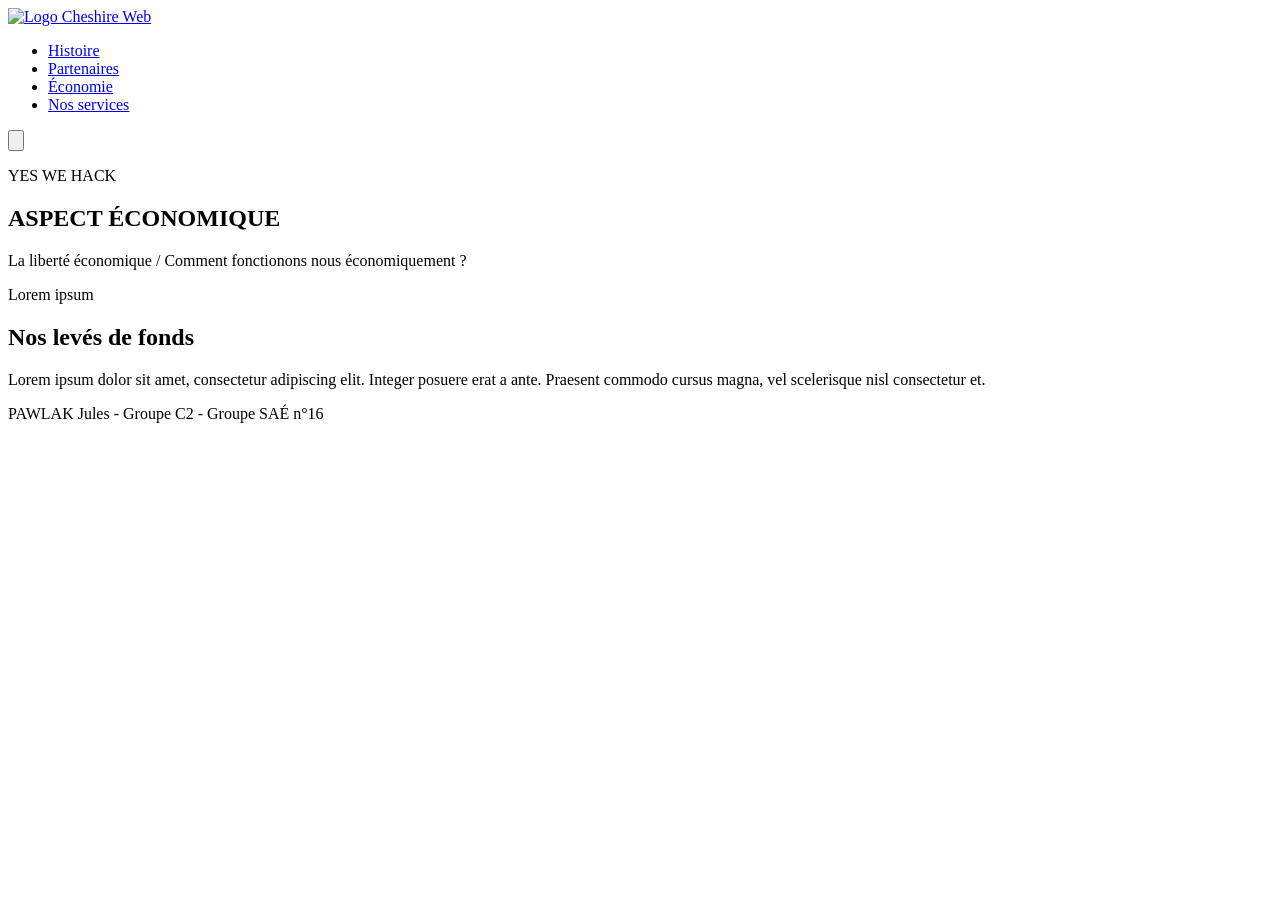
==== economie.html @ 01c73b0d "Mise a jour de la page economie.html Legerement modification pour que la page economie soit une page" ====
<!DOCTYPE html>
<html lang="fr">
<head>
    <meta charset="UTF-8">
    <meta name="viewport" content="width=device-width, initial-scale=1.0">

    <title>Notre fonctionnement économique | Yes We Hack</title>
    <link rel="icon" type="image/x-icon" href="favicon.ico">
    <link rel="stylesheet" href="modelespage.css">
</head>

<body>

    <!-- Navigation -->
    <header class="menu">

        <a href="index.html" class="logo">
            <img
                src="Cheshire_Web.png"
                alt="Logo Cheshire Web"
            >
        </a>

        <nav aria-label="Navigation principale">
            <ul class="nav-links">
                <li>
                    <a href="histoire.html">Histoire</a>
                </li>

                <li>
                    <a href="partenaires.html">Partenaires</a>
                </li>

                <li>
                    <a href="economie.html" class="active">Économie</a>
                </li>

                <li>
                    <a href="services.html">Nos services</a>
                </li>
            </ul>
        </nav>

        <button class="menu-button" aria-label="Ouvrir le menu">
            <img src="menu_icon.svg" alt="">
        </button>

    </header>


    <main>

        <!-- Introduction -->
        <section class="hero">

            <div class="hero-content">

                <p class="eyebrow">YES WE HACK</p>

                <h1>
                    ASPECT ÉCONOMIQUE
                </h1>

                <p class="hero-text">
                    La liberté économique  / Comment fonctionons nous économiquement ?
                </p>

            </div>

        </section>
        <!-- ###################### -->
        <!-- Section supplémentaire -->
        <!-- ###################### -->
        <section class="about-more">

            <div class="about-content">

                <div>
                    <p class="eyebrow">Lorem ipsum</p>

                    <h2>
                        Nos levés de fonds
                    </h2>
                </div>

                <p>
                    Lorem ipsum dolor sit amet, consectetur adipiscing elit.
                    Integer posuere erat a ante. Praesent commodo cursus magna,
                    vel scelerisque nisl consectetur et.
                </p>

            </div>

        </section>

    </main>


    <footer>
        <p>
            PAWLAK Jules - Groupe C2 - Groupe SAÉ n°16
        </p>
    </footer>

</body>
</html>
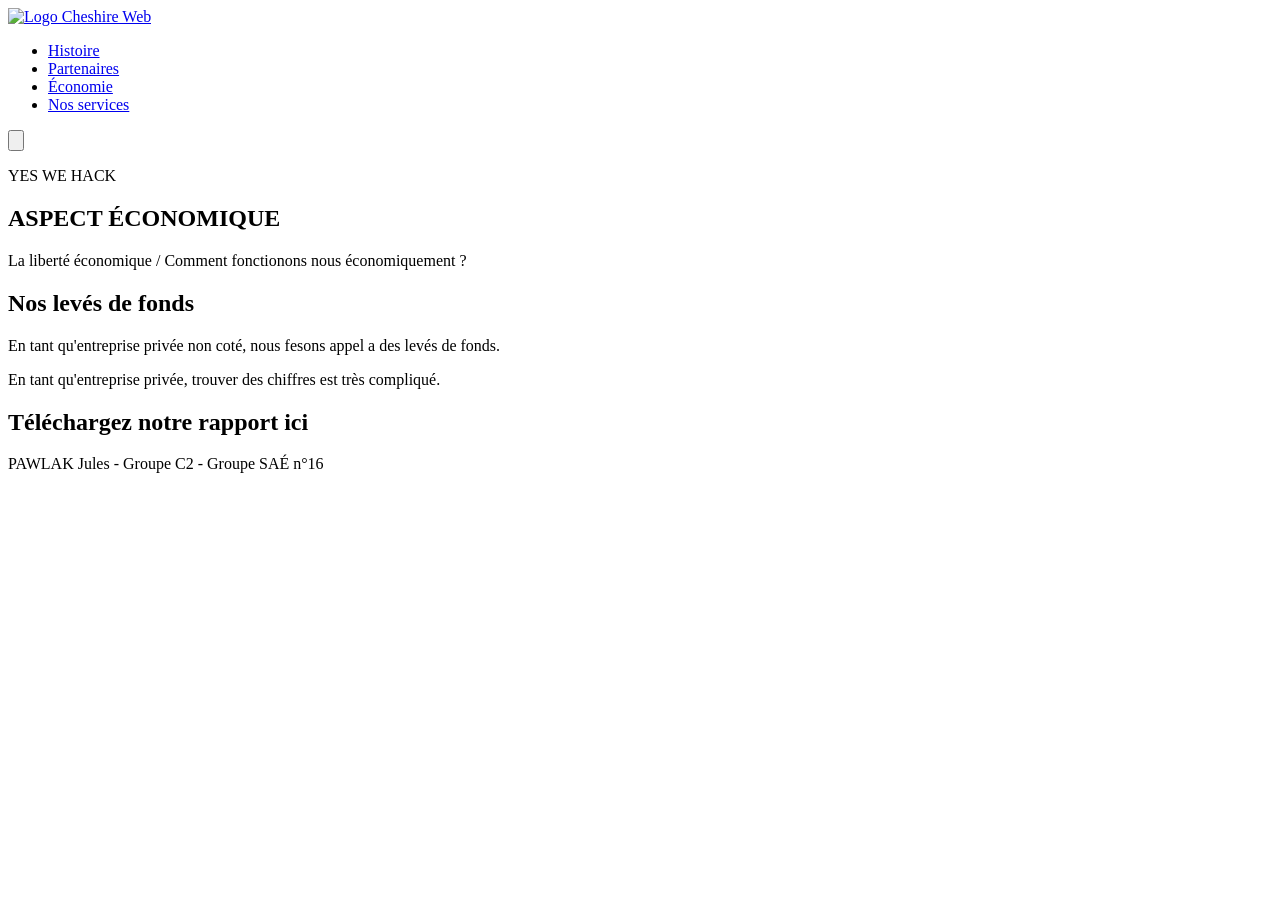
==== commit 99d8a099: "Mise a jour de la page economie.html Ajout de texte et d'information concernant la partie économique" ====
--- a/economie.html
+++ b/economie.html
@@ -76,18 +76,27 @@
             <div class="about-content">
 
                 <div>
-                    <p class="eyebrow">Lorem ipsum</p>
-
                     <h2>
                         Nos levés de fonds
                     </h2>
                 </div>
 
                 <p>
-                    Lorem ipsum dolor sit amet, consectetur adipiscing elit.
-                    Integer posuere erat a ante. Praesent commodo cursus magna,
-                    vel scelerisque nisl consectetur et.
+                    En tant qu'entreprise privée non coté, nous fesons appel a des levés de fonds.
                 </p>
+
+            </div>
+            <div class="about-content">
+
+                <p>
+                    En tant qu'entreprise privée, trouver des chiffres est très compliqué.
+                </p>
+
+                <div>
+                    <h2>
+                        Téléchargez notre rapport ici
+                    </h2>
+                </div>
 
             </div>
 
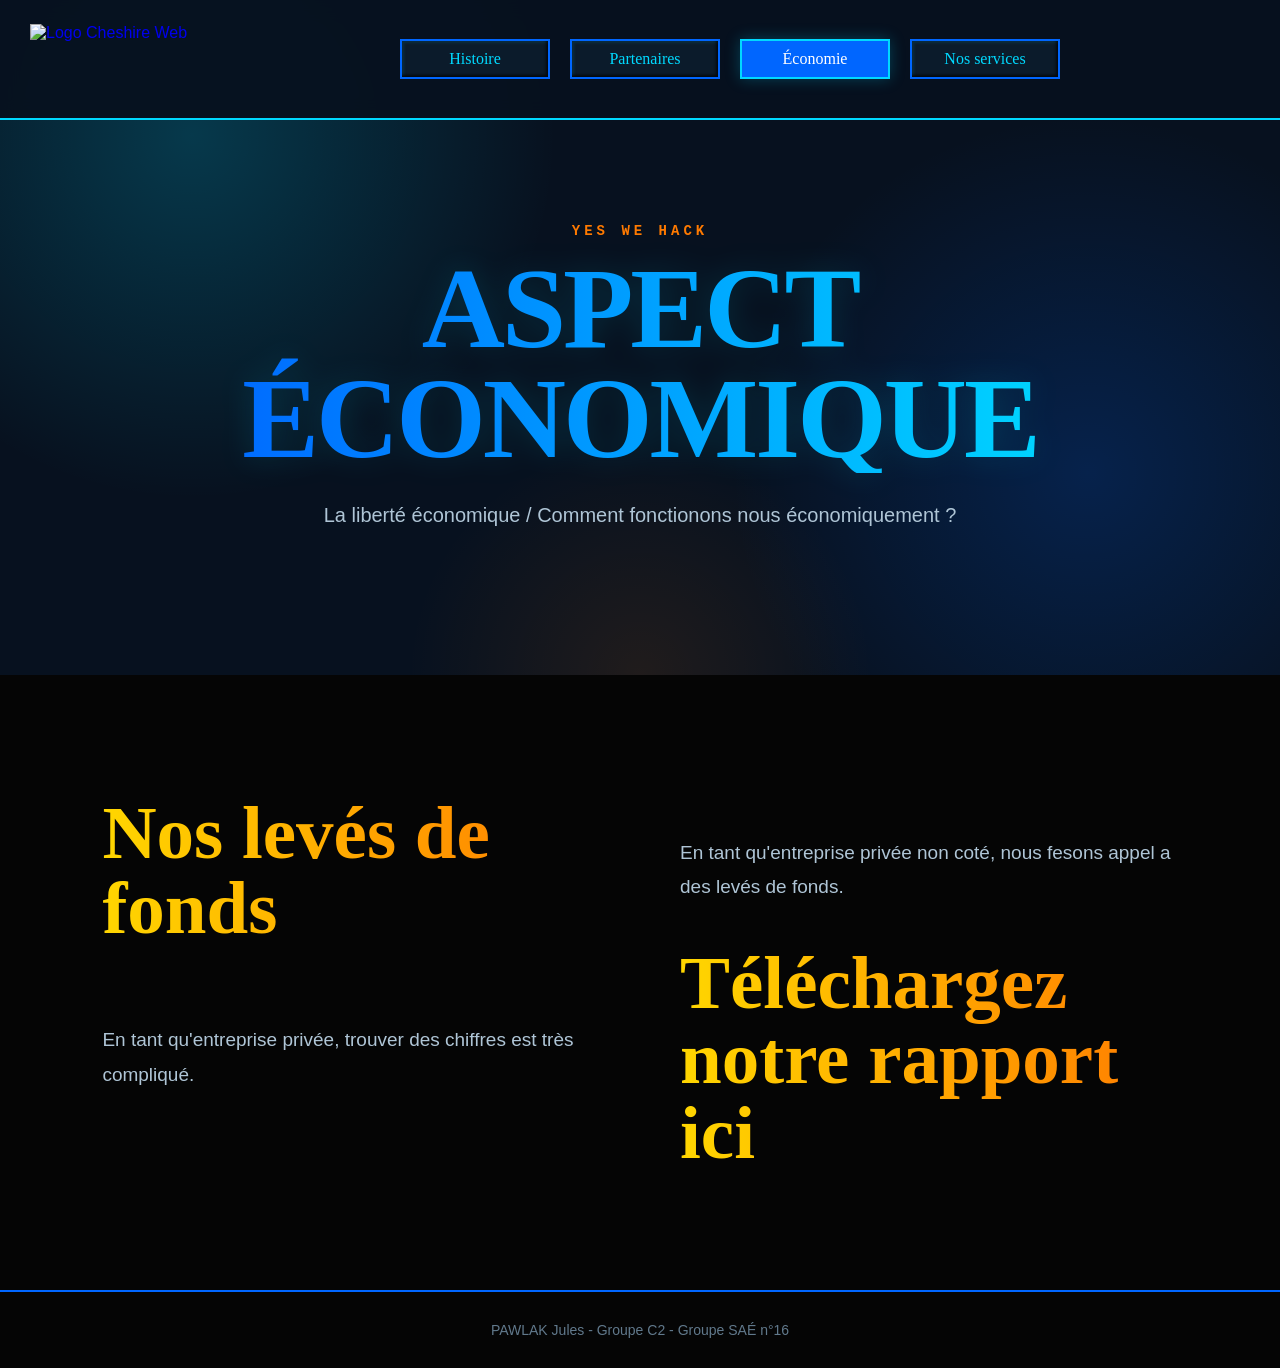
==== commit c2491012: "retiré le bouton intuile de la barre nav" ====
--- a/economie.html
+++ b/economie.html
@@ -40,11 +40,6 @@
                 </li>
             </ul>
         </nav>
-
-        <button class="menu-button" aria-label="Ouvrir le menu">
-            <img src="menu_icon.svg" alt="">
-        </button>
-
     </header>
 
 
--- a/modelespage.css
+++ b/modelespage.css
@@ -0,0 +1,249 @@
+* {
+    margin: 0;
+    padding: 0;
+    box-sizing: border-box;
+}
+
+html {
+    scroll-behavior: smooth;
+}
+
+body {
+    font-family: Arial, Helvetica, sans-serif;
+    background-color: #07111F;
+    color: #EAF7FF;
+    overflow-x: hidden;
+}
+
+.menu {
+    position: fixed;
+    top: 0;
+    left: 0;
+    width: 100%;
+    height: 120px;
+    padding: 0 30px;
+    display: grid;
+    grid-template-columns: 180px 1fr 180px;
+    align-items: center;
+    background-color: rgba(7, 17, 31, 0.95);
+    backdrop-filter: blur(10px);
+    border-bottom: 2px solid #00D9FF;
+    z-index: 1000;
+}
+
+.logo {
+    display: flex;
+    align-items: center;
+    justify-content: flex-start;
+    text-decoration: none;
+}
+
+.logo img {
+    display: block;
+    width: auto;
+    height: 70px;
+    transition: transform 0.3s ease;
+}
+
+.logo:hover img {
+    transform: scale(1.05);
+}
+
+nav {
+    display: flex;
+    align-items: center;
+    justify-content: right;
+}
+
+.nav-links {
+    display: flex;
+    align-items: center;
+    justify-content: center;
+    list-style: none;
+}
+
+.nav-links li {
+    display: flex;
+    align-items: center;
+    list-style: none;
+}
+
+.nav-links a {
+    display: flex;
+    align-items: center;
+    justify-content: center;
+    width: 150px;
+    height: 40px;
+    margin: 10px;
+    border: 2px solid #0066FF;
+    background-color: #0B1B2B;
+    color: #00D9FF;
+    text-decoration: none;
+    font-family: fantasy;
+    font-size: 1em;
+    cursor: pointer;
+    box-shadow:
+        inset -2px -2px 3px rgba(0, 0, 0, 0.7),
+        inset 2px 2px 3px rgba(0, 217, 255, 0.1);
+    transition: 0.3s ease;
+}
+
+.nav-links a:hover {
+    transition:0.7s all;
+    margin: 0;
+    font-size: 1.1em;
+    background-color: #0066FF;
+    color: #FFFFFF;
+    border-color: #00D9FF;
+    box-shadow:
+        0 8px 25px rgba(0, 102, 255, 0.45),
+        inset -2px -2px 3px rgba(0, 0, 0, 0.5);
+}
+
+.nav-links a.active {
+    background-color: #0066FF;
+    color: #FFFFFF;
+    border-color: #00D9FF;
+    box-shadow:
+        0 0 15px rgba(0, 217, 255, 0.25);
+}
+
+
+.hero {
+    min-height: 75vh;
+    padding: 180px 8% 100px;
+    display: flex;
+    align-items: center;
+    justify-content: center;
+    text-align: center;
+    background:
+        radial-gradient(
+            circle at 15% 20%,
+            rgba(0, 217, 255, 0.20),
+            transparent 30%
+        ),
+        radial-gradient(
+            circle at 85% 70%,
+            rgba(0, 102, 255, 0.20),
+            transparent 30%
+        ),
+        radial-gradient(
+            circle at 50% 100%,
+            rgba(255, 122, 0, 0.10),
+            transparent 25%
+        ),
+        #07111F;
+}
+
+.hero-content {
+    max-width: 900px;
+}
+
+.eyebrow {
+    margin-bottom: 15px;
+    color: #FF7A00;
+    font-family: monospace;
+    font-size: 14px;
+    font-weight: bold;
+    letter-spacing: 4px;
+}
+
+.hero h1 {
+    margin-bottom: 25px;
+    font-family: fantasy;
+    font-size: clamp(55px, 9vw, 120px);
+    line-height: 0.95;
+    letter-spacing: -3px;
+    background:
+        linear-gradient(
+            90deg,
+            #0066FF,
+            #00D9FF
+        );
+    -webkit-background-clip: text;
+    background-clip: text;
+    color: transparent;
+    filter:
+        drop-shadow(
+            0 0 15px
+            rgba(0, 217, 255, 0.15)
+        );
+}
+
+.hero-text {
+    max-width: 700px;
+    margin: auto;
+    color: #AFC5D6;
+    font-size: 20px;
+    line-height: 1.7;
+}
+
+.section-title {
+    max-width: 750px;
+    margin: 0 auto 70px;
+    padding: 0 30px;
+    text-align: center;
+}
+
+.section-title h2 {
+    margin-bottom: 20px;
+    font-family: fantasy;
+    font-size: clamp(40px, 6vw, 75px);
+    line-height: 1;
+    color: #EAF7FF;
+}
+
+.section-title p:last-child {
+    color: #AFC5D6;
+    font-size: 17px;
+    line-height: 1.7;
+}
+
+.about-more {
+    padding: 120px 8%;
+    background-color: #050505;
+    color: #FFFFFF;
+}
+
+.about-more .eyebrow {
+    color: #FFD600;
+}
+
+.about-content {
+    max-width: 1200px;
+    margin: auto;
+    display: grid;
+    grid-template-columns: 1fr 1fr;
+    gap: 80px;
+    align-items: center;
+}
+
+.about-content h2 {
+    font-family: fantasy;
+    font-size: clamp(40px, 6vw, 75px);
+    line-height: 1;
+    background:
+        linear-gradient(
+            90deg,
+            #FFD600,
+            #FF7A00
+        );
+    -webkit-background-clip: text;
+    background-clip: text;
+    color: transparent;
+}
+
+.about-content > p {
+    color: #AFC5D6;
+    font-size: 19px;
+    line-height: 1.8;
+}
+
+footer {
+    padding: 30px;
+    background-color: #050505;
+    border-top: 2px solid #0066FF;
+    text-align: center;
+    color: #61798C;
+    font-size: 14px;
+}
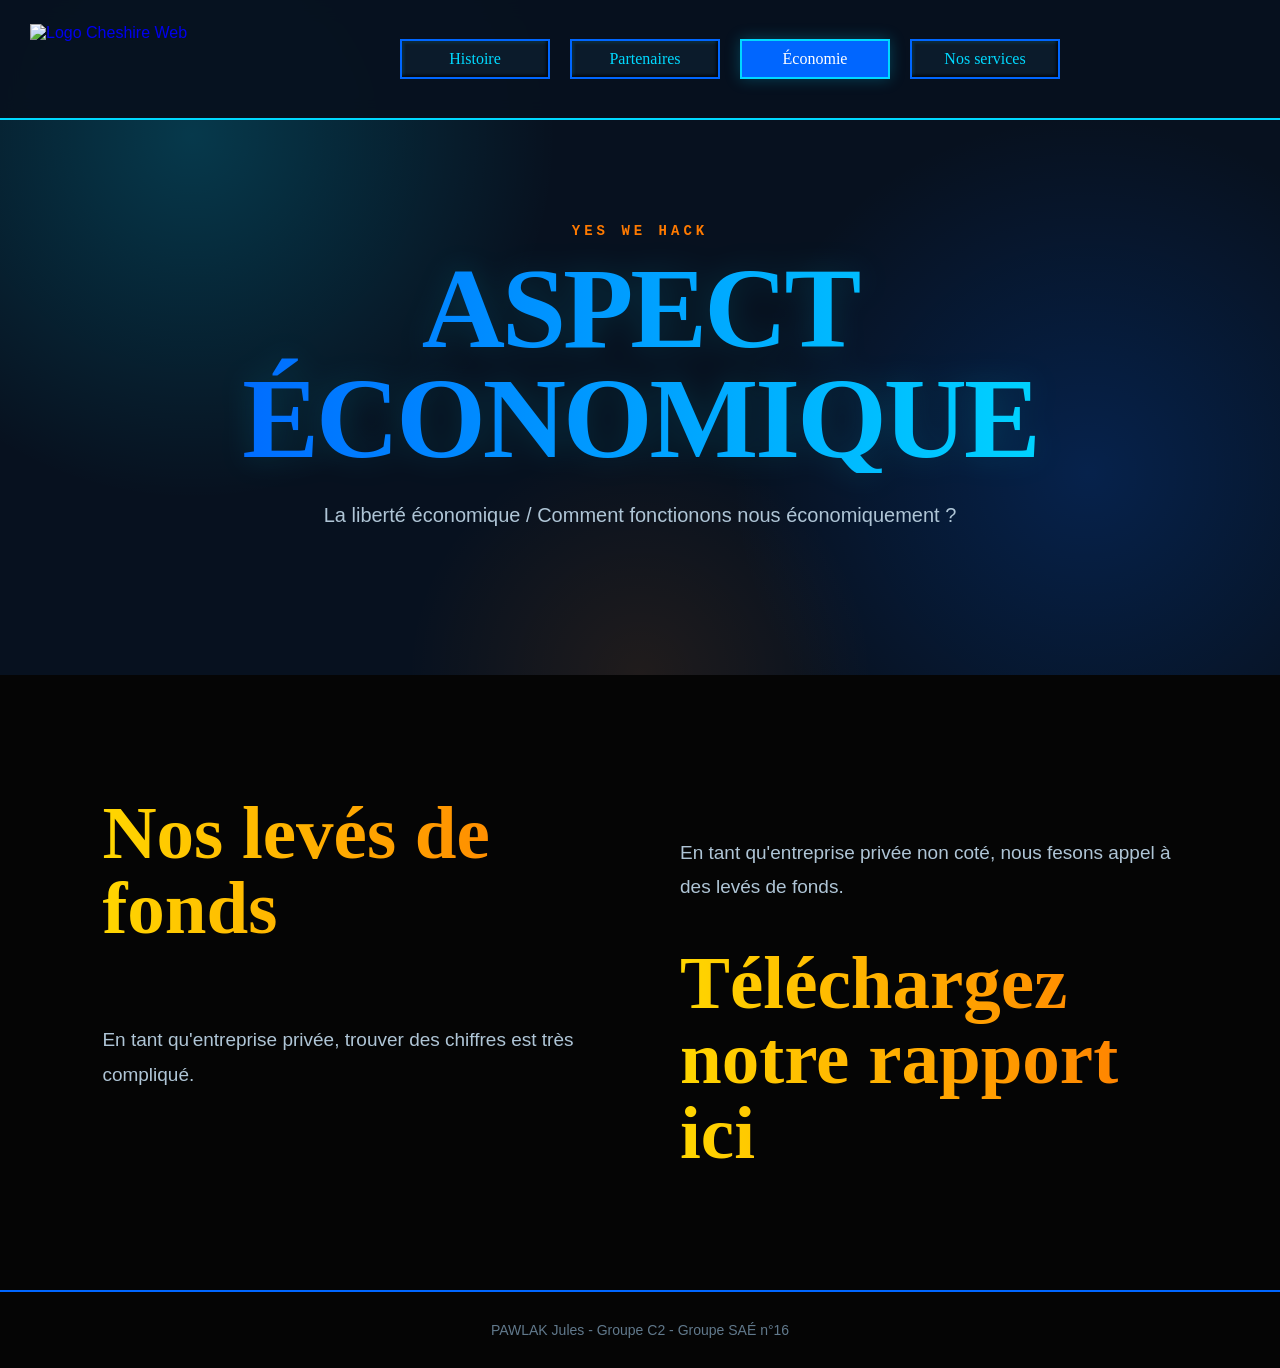
==== commit 631fca3f: "Fix typo in economie.html" ====
--- a/economie.html
+++ b/economie.html
@@ -77,7 +77,7 @@
                 </div>
 
                 <p>
-                    En tant qu'entreprise privée non coté, nous fesons appel a des levés de fonds.
+                    En tant qu'entreprise privée non coté, nous fesons appel à des levés de fonds.
                 </p>
 
             </div>
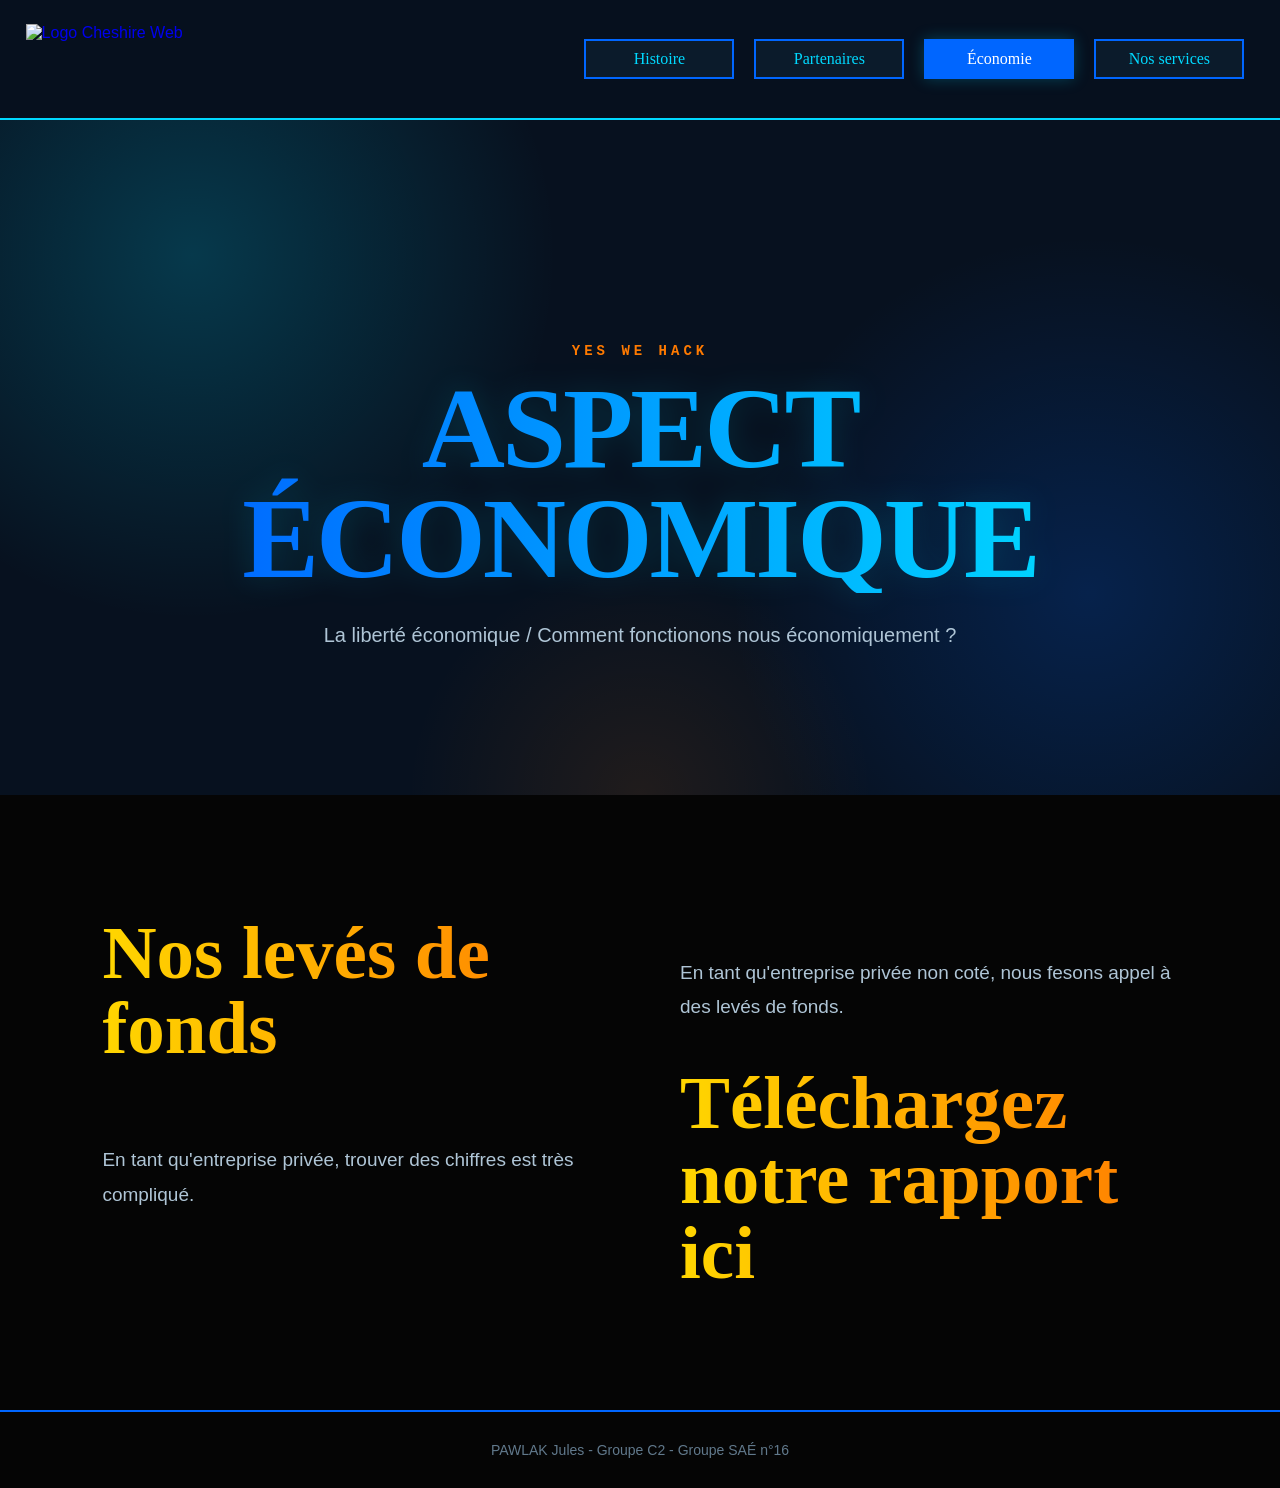
==== commit ce4bd99e: "Mise a jour de la page economie.html simplification du code ainsi que quelque réglages de bugs" ====
--- a/economie.html
+++ b/economie.html
@@ -6,21 +6,17 @@
 
     <title>Notre fonctionnement économique | Yes We Hack</title>
     <link rel="icon" type="image/x-icon" href="favicon.ico">
-    <link rel="stylesheet" href="modelespage.css">
+    <link rel="stylesheet" href="economie.css">
 </head>
-
 <body>
-
     <!-- Navigation -->
     <header class="menu">
-
         <a href="index.html" class="logo">
             <img
                 src="Cheshire_Web.png"
                 alt="Logo Cheshire Web"
             >
         </a>
-
         <nav aria-label="Navigation principale">
             <ul class="nav-links">
                 <li>
@@ -41,70 +37,49 @@
             </ul>
         </nav>
     </header>
-
-
     <main>
-
         <!-- Introduction -->
         <section class="hero">
-
             <div class="hero-content">
-
                 <p class="eyebrow">YES WE HACK</p>
-
                 <h1>
                     ASPECT ÉCONOMIQUE
                 </h1>
-
                 <p class="hero-text">
                     La liberté économique  / Comment fonctionons nous économiquement ?
                 </p>
-
             </div>
-
         </section>
         <!-- ###################### -->
         <!-- Section supplémentaire -->
         <!-- ###################### -->
         <section class="about-more">
-
             <div class="about-content">
-
                 <div>
                     <h2>
                         Nos levés de fonds
                     </h2>
                 </div>
-
                 <p>
                     En tant qu'entreprise privée non coté, nous fesons appel à des levés de fonds.
                 </p>
-
             </div>
             <div class="about-content">
-
                 <p>
                     En tant qu'entreprise privée, trouver des chiffres est très compliqué.
                 </p>
-
                 <div>
                     <h2>
                         Téléchargez notre rapport ici
                     </h2>
                 </div>
-
             </div>
-
         </section>
-
     </main>
-
-
     <footer>
         <p>
             PAWLAK Jules - Groupe C2 - Groupe SAÉ n°16
         </p>
     </footer>
-
 </body>
 </html>
--- a/economie.css
+++ b/economie.css
@@ -0,0 +1,240 @@
+*, *::before, *::after {
+    margin: 0;
+    padding: 0;
+    box-sizing: border-box;
+}
+
+html {
+    scroll-behavior: smooth;
+}
+
+body {
+    font-family: Arial, Helvetica, sans-serif;
+    background-color: #07111F;
+    color: #EAF7FF;
+    overflow-x: hidden;
+}
+
+.menu {
+    position: sticky;
+    top: 0;
+    width: 100%;
+    height: 120px;
+    display: inline-flex;
+    align-items: center;
+    justify-content: space-between;
+    padding-right: 2%;
+    padding-left: 2%;
+    background-color: rgba(7, 17, 31, 0.95);
+    backdrop-filter: blur(10px);
+    border-bottom: 2px solid #00D9FF;
+    z-index: 1000;
+}
+
+.logo {
+    display: flex;
+    align-items: center;
+    justify-content: flex-start;
+    text-decoration: none;
+}
+
+.logo img {
+    display: block;
+    width: auto;
+    height: 70px;
+    transition: transform 0.3s ease;
+}
+
+.logo:hover img {
+    transform: scale(1.05);
+}
+
+nav {
+    display: flex;
+    align-items: center;
+    justify-content: right;
+}
+
+.nav-links {
+    display: flex;
+    align-items: center;
+    justify-content: center;
+    list-style: none;
+}
+
+.nav-links li {
+    display: flex;
+    align-items: center;
+    list-style: none;
+}
+
+.nav-links a {
+    display: flex;
+    align-items: center;
+    justify-content: center;
+    width: 150px;
+    height: 40px;
+    margin: 10px;
+    border: 2px solid #0066FF;
+    background-color: #0B1B2B;
+    color: #00D9FF;
+    text-decoration: none;
+    font-family: fantasy;
+    font-size: 1em;
+    cursor: pointer;
+    transition: transform 0.6s ease, background-color 0.3s ease, color 0.3s ease;
+}
+
+.nav-links a:hover {
+    background-color: #0066FF;
+    color: #FFFFFF;
+    border: 2px solid #0066FF;
+    transform: translateY(-4px) scale(1.05) ;
+}
+
+.nav-links a.active {
+    background-color: #0066FF;
+    color: #FFFFFF;
+    border-color: #0066FF;
+    box-shadow:
+        0 0 15px rgba(0, 217, 255, 0.25);
+}
+
+.hero {
+    min-height: 75vh;
+    padding: 180px 8% 100px;
+    display: flex;
+    align-items: center;
+    justify-content: center;
+    text-align: center;
+    background:
+        radial-gradient(
+            circle at 15% 20%,
+            rgba(0, 217, 255, 0.20),
+            transparent 30%
+        ),
+        radial-gradient(
+            circle at 85% 70%,
+            rgba(0, 102, 255, 0.20),
+            transparent 30%
+        ),
+        radial-gradient(
+            circle at 50% 100%,
+            rgba(255, 122, 0, 0.10),
+            transparent 25%
+        ),
+        #07111F;
+}
+
+.hero-content {
+    max-width: 900px;
+}
+
+.eyebrow {
+    margin-bottom: 15px;
+    color: #FF7A00;
+    font-family: monospace;
+    font-size: 14px;
+    font-weight: bold;
+    letter-spacing: 4px;
+}
+
+.hero h1 {
+    margin-bottom: 25px;
+    font-family: fantasy;
+    font-size: clamp(55px, 9vw, 120px);
+    line-height: 0.95;
+    letter-spacing: -3px;
+    background:
+        linear-gradient(
+            90deg,
+            #0066FF,
+            #00D9FF
+        );
+    -webkit-background-clip: text;
+    background-clip: text;
+    color: transparent;
+    filter:
+        drop-shadow(
+            0 0 15px
+            rgba(0, 217, 255, 0.15)
+        );
+}
+
+.hero-text {
+    max-width: 700px;
+    margin: auto;
+    color: #AFC5D6;
+    font-size: 20px;
+    line-height: 1.7;
+}
+
+.section-title {
+    max-width: 750px;
+    margin: 0 auto 70px;
+    padding: 0 30px;
+    text-align: center;
+}
+
+.section-title h2 {
+    margin-bottom: 20px;
+    font-family: fantasy;
+    font-size: clamp(40px, 6vw, 75px);
+    line-height: 1;
+    color: #EAF7FF;
+}
+
+.section-title p:last-child {
+    color: #AFC5D6;
+    font-size: 17px;
+    line-height: 1.7;
+}
+
+.about-more {
+    padding: 120px 8%;
+    background-color: #050505;
+    color: #FFFFFF;
+}
+
+.about-more .eyebrow {
+    color: #FFD600;
+}
+
+.about-content {
+    max-width: 1200px;
+    margin: auto;
+    display: grid;
+    grid-template-columns: 1fr 1fr;
+    gap: 80px;
+    align-items: center;
+}
+
+.about-content h2 {
+    font-family: fantasy;
+    font-size: clamp(40px, 6vw, 75px);
+    line-height: 1;
+    background:
+        linear-gradient(
+            90deg,
+            #FFD600,
+            #FF7A00
+        );
+    -webkit-background-clip: text;
+    background-clip: text;
+    color: transparent;
+}
+
+.about-content > p {
+    color: #AFC5D6;
+    font-size: 19px;
+    line-height: 1.8;
+}
+
+footer {
+    padding: 30px;
+    background-color: #050505;
+    border-top: 2px solid #0066FF;
+    text-align: center;
+    color: #61798C;
+    font-size: 14px;
+}
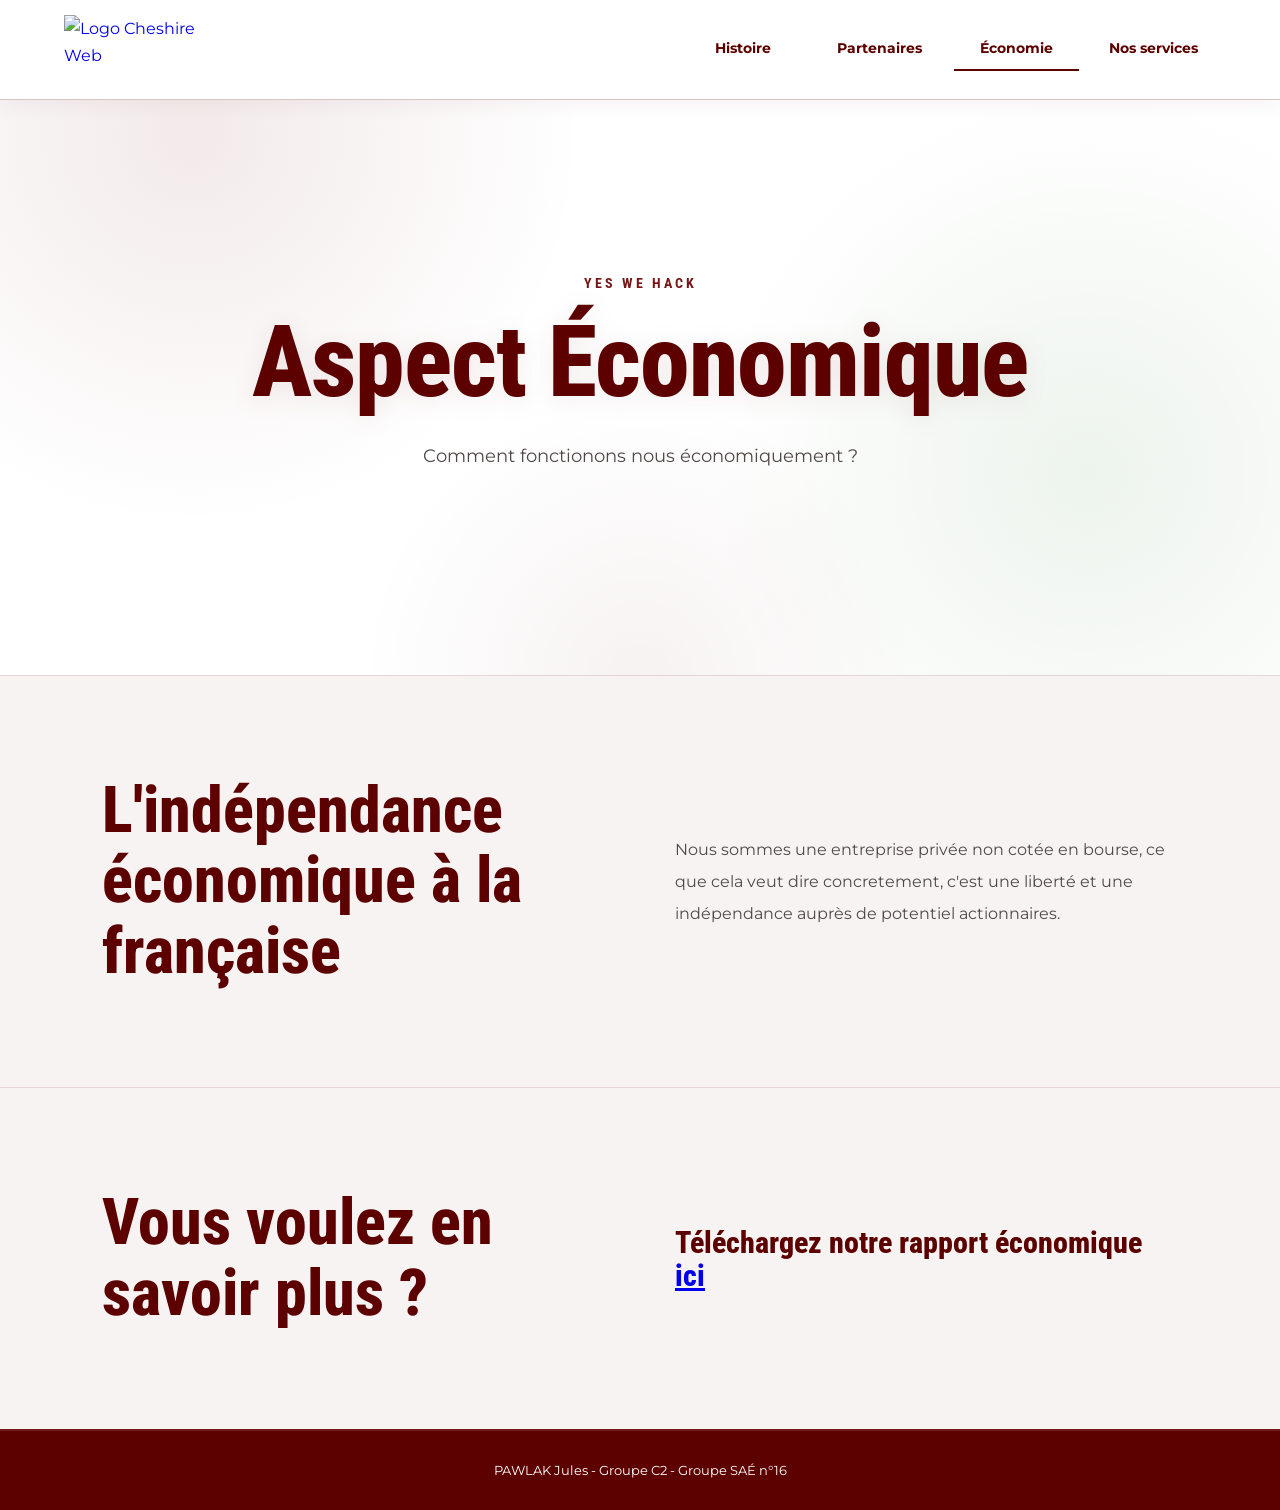
==== commit 185eefce: "Mise a jour de la page economie.html Mise a jour de la page html économie en accord avec le cahier d" ====
--- a/economie.html
+++ b/economie.html
@@ -1,81 +1,80 @@
 <!DOCTYPE html>
 <html lang="fr">
+
 <head>
     <meta charset="UTF-8">
     <meta name="viewport" content="width=device-width, initial-scale=1.0">
-
-    <title>Notre fonctionnement économique | Yes We Hack</title>
+    <title>Économie | Yes We Hack</title>
     <link rel="icon" type="image/x-icon" href="favicon.ico">
     <link rel="stylesheet" href="economie.css">
 </head>
+
 <body>
-    <!-- Navigation -->
+
     <header class="menu">
         <a href="index.html" class="logo">
-            <img
-                src="Cheshire_Web.png"
-                alt="Logo Cheshire Web"
-            >
+            <img src="Cheshire_Web.png" alt="Logo Cheshire Web">
         </a>
         <nav aria-label="Navigation principale">
             <ul class="nav-links">
                 <li>
                     <a href="histoire.html">Histoire</a>
                 </li>
-
                 <li>
                     <a href="partenaires.html">Partenaires</a>
                 </li>
-
                 <li>
                     <a href="economie.html" class="active">Économie</a>
                 </li>
-
                 <li>
                     <a href="services.html">Nos services</a>
                 </li>
             </ul>
         </nav>
     </header>
+
     <main>
-        <!-- Introduction -->
+
         <section class="hero">
             <div class="hero-content">
                 <p class="eyebrow">YES WE HACK</p>
                 <h1>
-                    ASPECT ÉCONOMIQUE
+                    Aspect Économique
                 </h1>
                 <p class="hero-text">
-                    La liberté économique  / Comment fonctionons nous économiquement ?
+                    Comment fonctionons nous économiquement ?
                 </p>
             </div>
         </section>
-        <!-- ###################### -->
-        <!-- Section supplémentaire -->
-        <!-- ###################### -->
-        <section class="about-more">
+
+        <section class="about-partners">
             <div class="about-content">
                 <div>
                     <h2>
-                        Nos levés de fonds
+                        L'indépendance économique à la française
                     </h2>
                 </div>
-                <p>
-                    En tant qu'entreprise privée non coté, nous fesons appel à des levés de fonds.
-                </p>
+                    <p>
+                        Nous sommes une entreprise privée non cotée en bourse, ce que cela veut dire concretement, c'est une liberté et une indépendance auprès de potentiel actionnaires.
+                    </p>
             </div>
+        </section>
+
+        <section class="about-partners">
             <div class="about-content">
-                <p>
-                    En tant qu'entreprise privée, trouver des chiffres est très compliqué.
-                </p>
                 <div>
                     <h2>
-                        Téléchargez notre rapport ici
+                        Vous voulez en savoir plus ?
                     </h2>
                 </div>
+                    <h3>   
+                        Téléchargez notre rapport économique <a href="services.html">ici</a>
+                    </h3>
             </div>
         </section>
+
     </main>
+    
     <footer>
         <p>
             PAWLAK Jules - Groupe C2 - Groupe SAÉ n°16
--- a/economie.css
+++ b/economie.css
@@ -1,4 +1,23 @@
-*, *::before, *::after {
+@import url('https://fonts.googleapis.com/css2?family=Montserrat:wght@400;500;600;700;800&family=Roboto+Condensed:wght@400;500;600;700;800&display=swap');
+
+:root {
+    --color-primary: #5C0000;
+    --color-secondary: #751717;
+
+    --color-background: #FFFFFF;
+    --color-background-soft: #F7F3F3;
+    --color-background-dark: #171313;
+    --color-card-dark: #211919;
+
+    --color-text: #292323;
+    --color-text-light: #D8CECE;
+    --color-border: rgba(117, 23, 23, 0.25);
+
+    --font-body: 'Montserrat', sans-serif;
+    --font-heading: 'Roboto Condensed', sans-serif;
+}
+
+* {
     margin: 0;
     padding: 0;
     box-sizing: border-box;
@@ -6,28 +25,58 @@
 
 html {
     scroll-behavior: smooth;
+    scroll-padding-top: 130px;
 }
 
 body {
-    font-family: Arial, Helvetica, sans-serif;
-    background-color: #07111F;
-    color: #EAF7FF;
+    font-family: var(--font-body);
+    background-color: var(--color-background);
+    color: var(--color-text);
     overflow-x: hidden;
+    line-height: 1.7;
+}
+
+img {
+    max-width: 100%;
+}
+
+a {
+    transition:
+        color 0.3s ease,
+        background-color 0.3s ease,
+        box-shadow 0.3s ease;
+}
+
+h1,
+h2,
+h3,
+h4,
+h5,
+h6 {
+    font-family: var(--font-heading);
+    font-weight: 700;
 }
 
 .menu {
-    position: sticky;
+    position: fixed;
     top: 0;
+    left: 0;
     width: 100%;
-    height: 120px;
-    display: inline-flex;
-    align-items: center;
-    justify-content: space-between;
-    padding-right: 2%;
-    padding-left: 2%;
-    background-color: rgba(7, 17, 31, 0.95);
-    backdrop-filter: blur(10px);
-    border-bottom: 2px solid #00D9FF;
+    min-height: 100px;
+    padding: 12px 5%;
+
+    display: grid;
+    grid-template-columns: 180px 1fr;
+    align-items: center;
+    gap: 20px;
+
+    background-color: rgba(255, 255, 255, 0.96);
+    backdrop-filter: blur(12px);
+    -webkit-backdrop-filter: blur(12px);
+
+    border-bottom: 1px solid var(--color-border);
+    box-shadow: 0 4px 20px rgba(92, 0, 0, 0.06);
+
     z-index: 1000;
 }
 
@@ -41,7 +90,9 @@
 .logo img {
     display: block;
     width: auto;
+    max-width: 160px;
     height: 70px;
+    object-fit: contain;
     transition: transform 0.3s ease;
 }
 
@@ -52,13 +103,15 @@
 nav {
     display: flex;
     align-items: center;
-    justify-content: right;
+    justify-content: flex-end;
 }
 
 .nav-links {
     display: flex;
     align-items: center;
     justify-content: center;
+    flex-wrap: wrap;
+    gap: 12px;
     list-style: none;
 }
 
@@ -69,172 +122,260 @@
 }
 
 .nav-links a {
+    position: relative;
+
     display: flex;
     align-items: center;
     justify-content: center;
-    width: 150px;
-    height: 40px;
-    margin: 10px;
-    border: 2px solid #0066FF;
-    background-color: #0B1B2B;
-    color: #00D9FF;
+
+    min-width: 125px;
+    min-height: 42px;
+    padding: 8px 16px;
+
+    border: none;
+    border-bottom: 2px solid transparent;
+    border-radius: 0;
+
+    background-color: transparent;
+    color: var(--color-primary);
+
     text-decoration: none;
-    font-family: fantasy;
-    font-size: 1em;
-    cursor: pointer;
-    transition: transform 0.6s ease, background-color 0.3s ease, color 0.3s ease;
+    font-family: var(--font-body);
+    font-size: 14px;
+    font-weight: 700;
+
+    box-shadow: none;
+
+    transition:
+        color 0.3s ease,
+        background-color 0.3s ease,
+        border-color 0.3s ease,
+        box-shadow 0.3s ease;
 }
 
 .nav-links a:hover {
-    background-color: #0066FF;
-    color: #FFFFFF;
-    border: 2px solid #0066FF;
-    transform: translateY(-4px) scale(1.05) ;
+    color: var(--color-secondary);
+    background-color: rgba(117, 23, 23, 0.07);
+    border-bottom-color: rgba(117, 23, 23, 0.45);
+
+    box-shadow: 0 5px 16px rgba(92, 0, 0, 0.08);
 }
 
 .nav-links a.active {
-    background-color: #0066FF;
-    color: #FFFFFF;
-    border-color: #0066FF;
-    box-shadow:
-        0 0 15px rgba(0, 217, 255, 0.25);
+    color: var(--color-primary);
+    background-color: transparent;
+    border-bottom-color: var(--color-primary);
+
+    box-shadow: none;
+}
+
+
+.nav-links a:focus-visible,
+.engagement-button:focus-visible,
+.about-content a:focus-visible {
+    outline: 2px solid green;
+    outline-offset: 4px;
+}
+
+
+.eyebrow {
+    margin-bottom: 15px;
+
+    color: var(--color-secondary);
+    font-family: var(--font-heading);
+    font-size: 14px;
+    font-weight: 700;
+    letter-spacing: 3px;
+    line-height: 1.6;
+    text-transform: uppercase;
 }
 
 .hero {
     min-height: 75vh;
-    padding: 180px 8% 100px;
+    padding: 170px 8% 100px;
+
     display: flex;
     align-items: center;
     justify-content: center;
+
     text-align: center;
+
     background:
         radial-gradient(
             circle at 15% 20%,
-            rgba(0, 217, 255, 0.20),
-            transparent 30%
+            rgba(117, 23, 23, 0.09),
+            transparent 32%
         ),
         radial-gradient(
             circle at 85% 70%,
-            rgba(0, 102, 255, 0.20),
-            transparent 30%
+            rgba(0, 92, 0, 0.07),
+            transparent 32%
         ),
         radial-gradient(
             circle at 50% 100%,
-            rgba(255, 122, 0, 0.10),
-            transparent 25%
+            rgba(92, 0, 0, 0.05),
+            transparent 30%
         ),
-        #07111F;
+        var(--color-background);
 }
 
 .hero-content {
     max-width: 900px;
-}
-
-.eyebrow {
-    margin-bottom: 15px;
-    color: #FF7A00;
-    font-family: monospace;
-    font-size: 14px;
-    font-weight: bold;
-    letter-spacing: 4px;
+    margin: 0 auto;
 }
 
 .hero h1 {
     margin-bottom: 25px;
-    font-family: fantasy;
-    font-size: clamp(55px, 9vw, 120px);
-    line-height: 0.95;
-    letter-spacing: -3px;
-    background:
-        linear-gradient(
-            90deg,
-            #0066FF,
-            #00D9FF
-        );
+
+    font-family: var(--font-heading);
+    font-weight: 800;
+    font-size: clamp(48px, 8vw, 100px);
+    line-height: 1.05;
+    letter-spacing: -1px;
+
     -webkit-background-clip: text;
     background-clip: text;
-    color: transparent;
-    filter:
-        drop-shadow(
-            0 0 15px
-            rgba(0, 217, 255, 0.15)
-        );
+    color: var(--color-primary);
+
+    filter: drop-shadow(
+        0 4px 12px rgba(92, 0, 0, 0.08)
+    );
 }
 
 .hero-text {
     max-width: 700px;
-    margin: auto;
-    color: #AFC5D6;
-    font-size: 20px;
-    line-height: 1.7;
+    margin: 0 auto;
+
+    color: #514747;
+    font-family: var(--font-body);
+    font-size: 18px;
+    line-height: 1.9;
+}
+
+.partners {
+    padding: 100px 0 110px;
+    background-color: var(--color-background-soft);
+    overflow: hidden;
 }
 
 .section-title {
-    max-width: 750px;
-    margin: 0 auto 70px;
-    padding: 0 30px;
+    max-width: 800px;
+    margin: 0 auto 65px;
+    padding: 0 25px;
     text-align: center;
 }
 
 .section-title h2 {
     margin-bottom: 20px;
-    font-family: fantasy;
-    font-size: clamp(40px, 6vw, 75px);
-    line-height: 1;
-    color: #EAF7FF;
+
+    font-family: var(--font-heading);
+    font-weight: 800;
+    font-size: clamp(36px, 5.5vw, 68px);
+    line-height: 1.1;
+
+    color: var(--color-primary);
 }
 
 .section-title p:last-child {
-    color: #AFC5D6;
-    font-size: 17px;
-    line-height: 1.7;
-}
-
-.about-more {
-    padding: 120px 8%;
-    background-color: #050505;
-    color: #FFFFFF;
-}
-
-.about-more .eyebrow {
-    color: #FFD600;
+    color: #514747;
+    font-family: var(--font-body);
+    font-size: 16px;
+    line-height: 1.9;
+}
+
+.section-subtitle {
+    color: #514747;
+    font-family: var(--font-body);
+    font-size: 16px;
+    font-weight: 400;
+    line-height: 1.9;
+}
+
+.about-partners {
+    padding: 100px 8%;
+
+    background-color: var(--color-background-soft);
+    color: var(--color-text);
+
+    border-top: 1px solid rgba(92, 0, 0, 0.12);
+}
+
+.about-partners .eyebrow {
+    color: var(--color-secondary);
 }
 
 .about-content {
     max-width: 1200px;
-    margin: auto;
+    margin: 0 auto;
+
     display: grid;
-    grid-template-columns: 1fr 1fr;
-    gap: 80px;
+    grid-template-columns: repeat(2, minmax(0, 1fr));
+    gap: 70px;
+
     align-items: center;
 }
 
 .about-content h2 {
-    font-family: fantasy;
-    font-size: clamp(40px, 6vw, 75px);
-    line-height: 1;
-    background:
-        linear-gradient(
-            90deg,
-            #FFD600,
-            #FF7A00
-        );
+    font-family: var(--font-heading);
+    font-weight: 800;
+
+    font-size: clamp(36px, 5vw, 65px);
+    line-height: 1.1;
+
     -webkit-background-clip: text;
     background-clip: text;
-    color: transparent;
+    color: var(--color-primary)
+
+}
+
+.about-content h3 {
+    font-family: var(--font-heading);
+    font-weight: 800;
+
+    font-size: clamp(25px, 3vw, 30px);
+    line-height: 1.1;
+
+    -webkit-background-clip: text;
+    background-clip: text;
+    color: var(--color-primary)
+
 }
 
 .about-content > p {
-    color: #AFC5D6;
-    font-size: 19px;
+    color: #514747;
+    font-family: var(--font-body);
+    font-size: 16px;
+    line-height: 2;
+}
+
+.about-content > p a {
+    color: var(--color-primary);
+    font-weight: 700;
+    text-decoration: none;
+
+    border-bottom: 1px solid var(--color-primary);
+    padding-bottom: 2px;
+}
+
+.about-content > p a:hover {
+    color: green;
+    border-bottom-color: green;
+}
+
+/* ========================================
+   FOOTER
+======================================== */
+
+footer {
+    padding: 28px 20px;
+
+    background-color: var(--color-primary);
+    border-top: 2px solid var(--color-secondary);
+
+    text-align: center;
+
+    color: white;
+    font-family: var(--font-body);
+    font-size: 13px;
     line-height: 1.8;
 }
-
-footer {
-    padding: 30px;
-    background-color: #050505;
-    border-top: 2px solid #0066FF;
-    text-align: center;
-    color: #61798C;
-    font-size: 14px;
-}
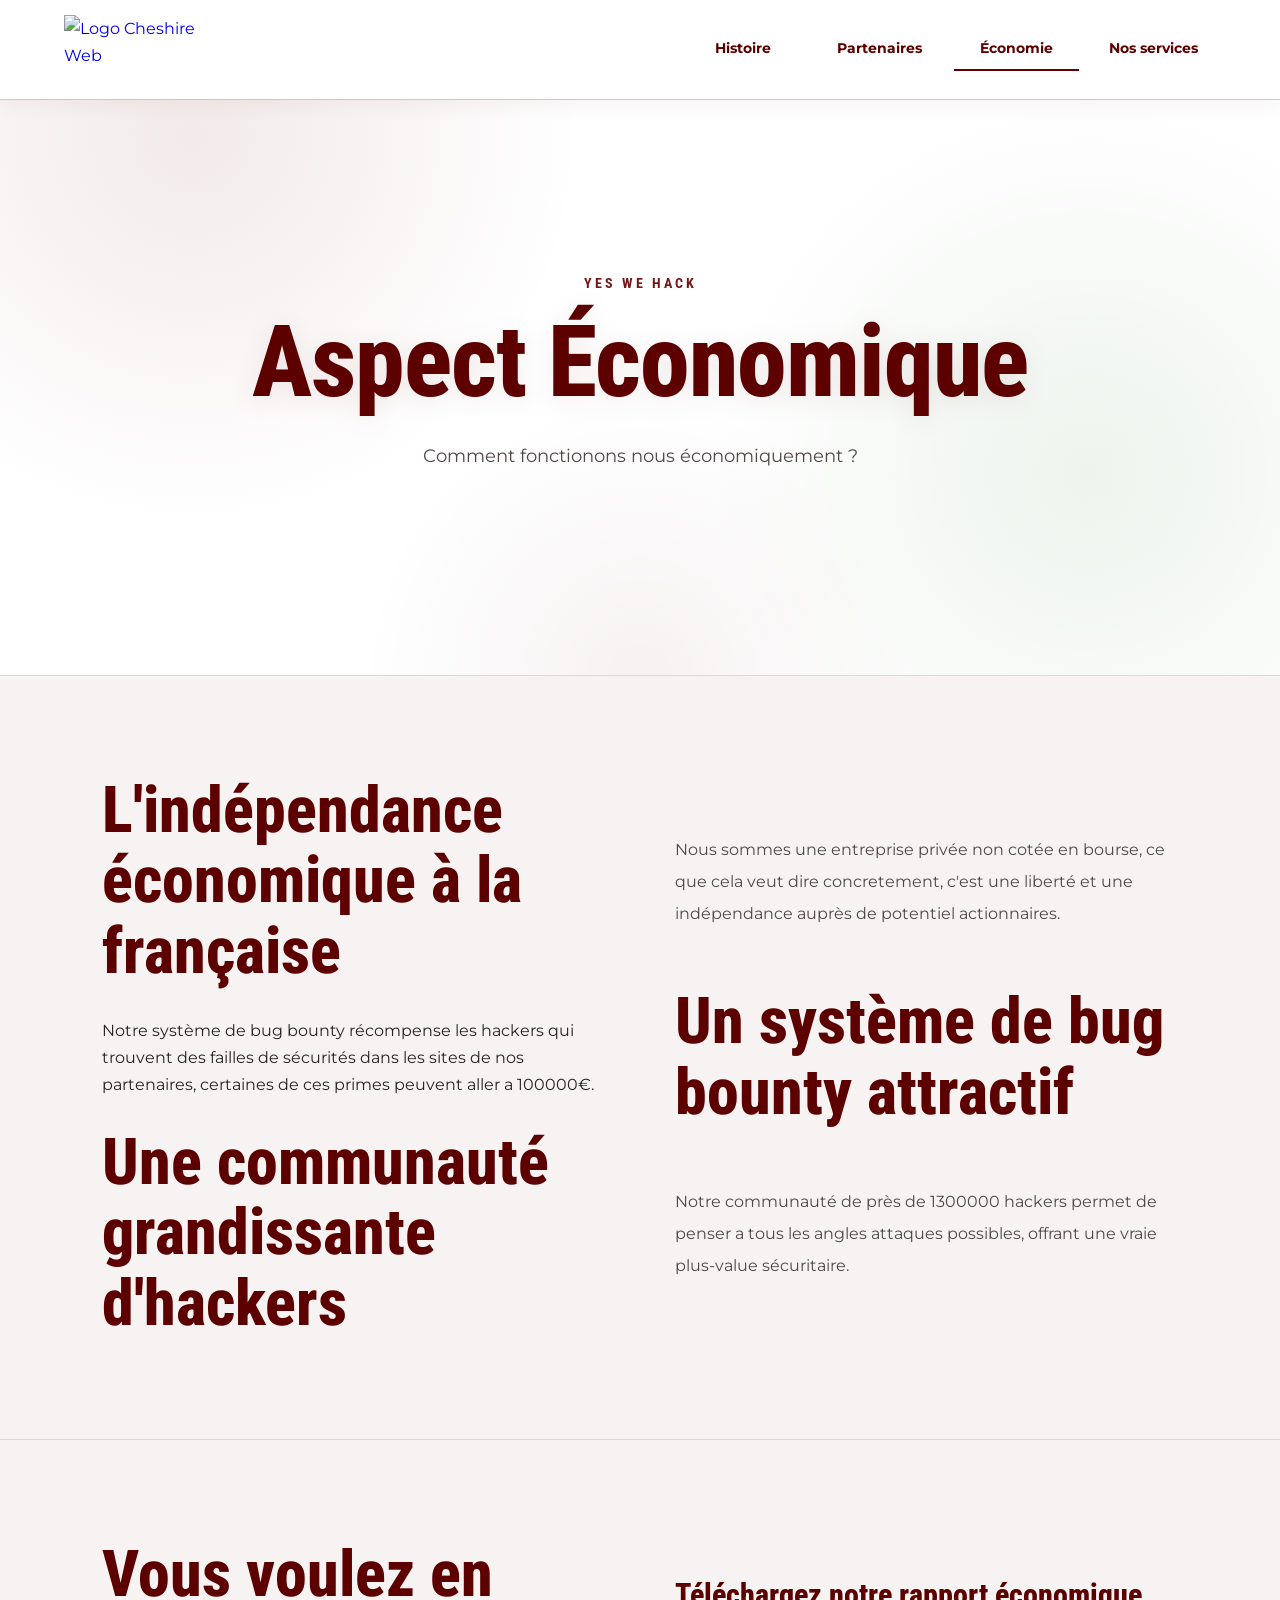
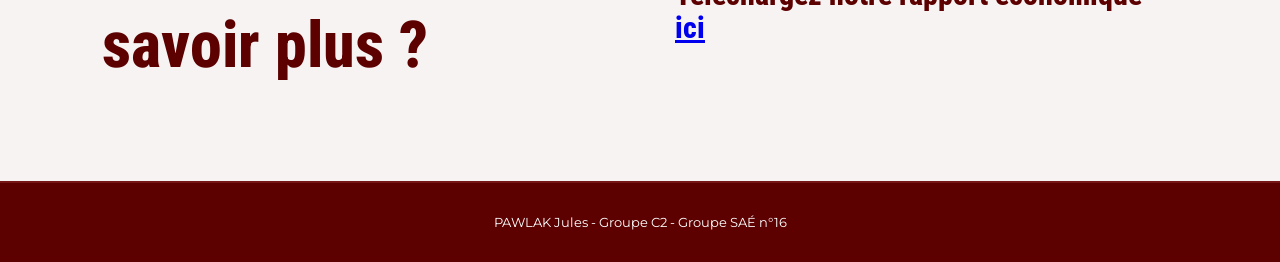
==== commit 8bc3ab9f: "Mise a jour du fichier economie.html Mise a jour et quasi finalisation de la page économique (défini" ====
--- a/economie.html
+++ b/economie.html
@@ -11,6 +11,7 @@
 
 <body>
 
+    <!-- Navigation -->
     <header class="menu">
         <a href="index.html" class="logo">
             <img src="Cheshire_Web.png" alt="Logo Cheshire Web">
@@ -57,7 +58,27 @@
                     <p>
                         Nous sommes une entreprise privée non cotée en bourse, ce que cela veut dire concretement, c'est une liberté et une indépendance auprès de potentiel actionnaires.
                     </p>
-            </div>
+                </div>
+            <div class="about-content">
+                <div>
+                    <p>
+                        Notre système de bug bounty récompense les hackers qui trouvent des failles de sécurités dans les sites de nos partenaires, certaines de ces primes peuvent aller a 100000€.
+                    <p>
+                </div>
+                    <h2>
+                        Un système de bug bounty attractif
+                    </h2>
+                </div>
+                <div class="about-content">
+                <div>
+                    <h2>
+                        Une communauté grandissante d'hackers
+                    </h2>
+                </div>
+                    <p>
+                        Notre communauté de près de 1300000 hackers permet de penser a tous les angles attaques possibles, offrant une vraie plus-value sécuritaire.
+                    </p>
+                </div>
         </section>
 
         <section class="about-partners">
@@ -68,7 +89,7 @@
                     </h2>
                 </div>
                     <h3>   
-                        Téléchargez notre rapport économique <a href="services.html">ici</a>
+                        Téléchargez notre rapport économique <a href="Rapport_économique_YWH.pdf">ici</a>
                     </h3>
             </div>
         </section>
--- a/economie.css
+++ b/economie.css
@@ -362,10 +362,6 @@
     border-bottom-color: green;
 }
 
-/* ========================================
-   FOOTER
-======================================== */
-
 footer {
     padding: 28px 20px;
 
